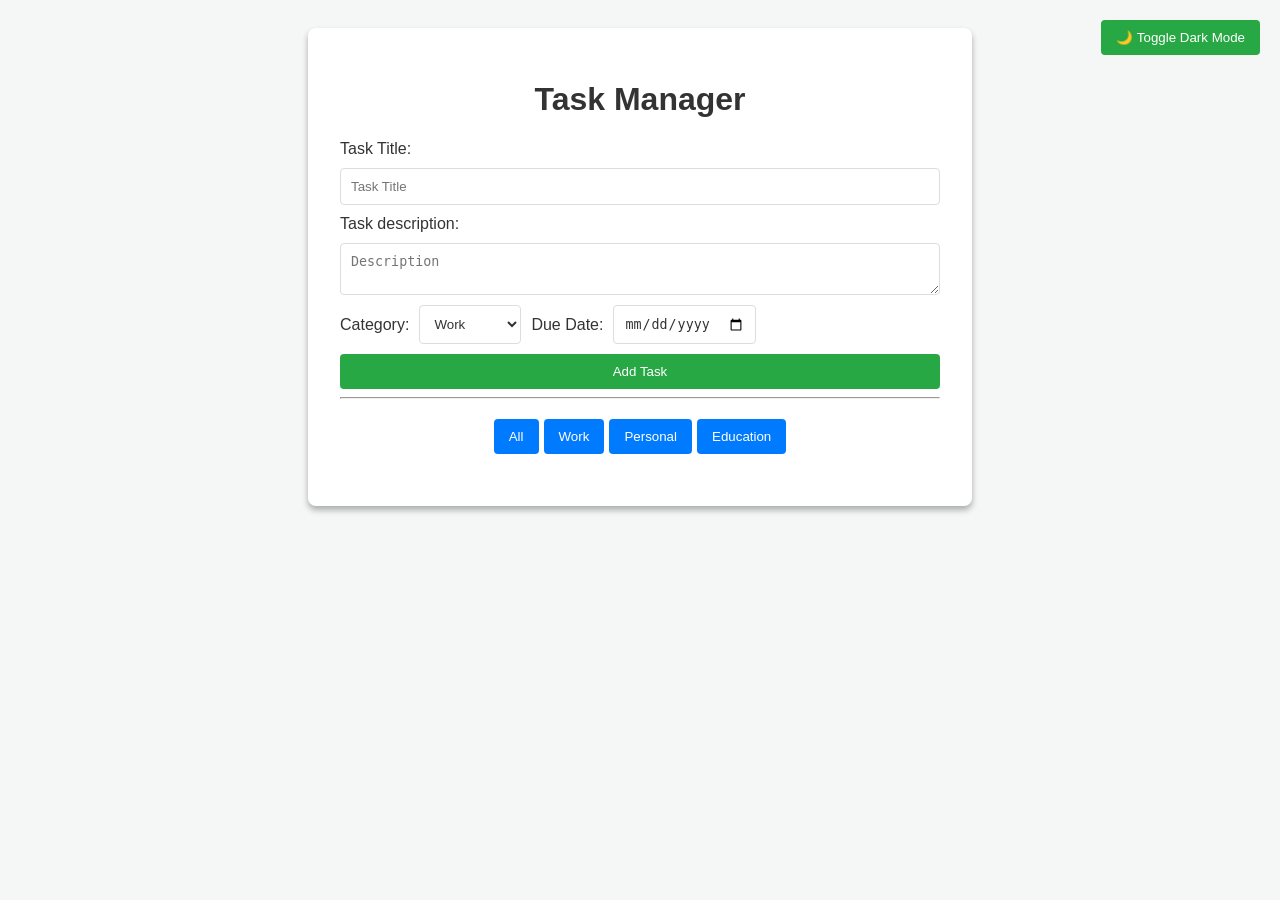
==== public/index.html @ 198c4015 "Remove 'General' option from edit category select Removed 'General' option from category selection." ====
<!DOCTYPE html>
<html lang="en">
<head>
    <meta charset="UTF-8">
    <meta name="viewport" content="width=device-width, initial-scale=1.0">
    <meta name="author" content="Marta Tegegne Mamo">
    <!-- project description to enhance SEO -->
    <meta name="description" content="Designed to help you handle your multiple tasks">
    <title>Project Manager</title>
    <!-- css external link attached here -->
    <link rel="stylesheet" href="./style.css">
</head>
<body>
    <div class="container">
        <!-- header -->
        <h1>Task Manager</h1>
        <!-- form  -->
        <form id="todo-form">
            <input type="hidden" id="task-id">
            <label for="title">Task Title: </label>
            <input type="text" id="title" placeholder="Task Title" required>
            <label for="description">Task description: </label>
            <textarea id="description" placeholder="Description"></textarea>
            <div class="form-row">
                <label for="category">Category:</label>
                <select id="category">
                    <option value="Work">Work</option>
                    <option value="Personal">Personal</option>
                    <option value="Education">Education</option>
                </select>
                <label for="dueDate">Due Date:</label>
                <input type="date" id="dueDate" required>
            </div>
            <button type="submit" id="submit-btn">Add Task</button>
        </form>

        <hr>
<!-- my app filters  -->
        <div class="filters">
            <button onclick="fetchTasks()">All</button>
            <button onclick="fetchTasks('Work')">Work</button>
            <button onclick="fetchTasks('Personal')">Personal</button>
            <button onclick="fetchTasks('Education')">Education</button>
        </div>
<!-- a place holder for the add or updated task in UI  -->
        <div id="task-list">
            </div>
            <!-- darkmode contianer -->
            <div class="theme-switch">
                
    <button id="theme-toggle" >🌙 Toggle Dark Mode</button>
</div>
    </div>
    <!-- the edit button  -->
    <div id="editModal" class="modal-overlay">
    <div class="modal-content">
        <span class="close-modal" onclick="closeModal()">&times;</span>
        <h2>Edit Task</h2>
        <form id="edit-todo-form">
            <input type="hidden" id="edit-task-id">
            <input type="text" id="edit-title" placeholder="Task Title" required>
            <textarea id="edit-description" placeholder="Description"></textarea>
            <select id="edit-category">
                
                <option value="Work">Work</option>
                <option value="Personal">Personal</option>
                <option value="Education">Education</option>
            </select>
            <input type="date" id="edit-dueDate">
            <button type="submit" id="edit-submit-btn">Update Task</button>
        </form>
    </div>
</div>
    <!-- the external js attached here -->
    <script src="./script.js"></script>
</body>
</html>
---- public/style.css ----
body { 
  font-family: 'Segoe UI',Tahoma, Geneva, Verdana, sans-serif; 
   background-color: #f4f7f6;
    display: flex; 
   justify-content: center; padding: 20px; }
.container { 
  background: white; 
  padding: 2rem;
   border-radius: 8px; 
   box-shadow: 0 4px 6px rgba(0,0,0,0.1);
    width: 100%; 
    max-width: 600px; }
h1 { 
  text-align: center; 
  color: #333; }
form {
   display: flex; 
   flex-direction: column;
    gap: 10px; }
input, textarea, select { 
  padding: 10px;
   border: 1px solid #ddd; 
  border-radius: 4px; }
.form-row {
   display: flex; 
   align-items: center;
    gap: 10px; 
    flex-wrap: wrap; }
button { padding: 10px 15px; cursor: pointer; border: none; border-radius: 4px; background: #28a745; color: white; transition: 0.3s; }
button:hover { background: #218838; }
.filters { margin: 20px 0; display: flex; gap: 5px; justify-content: center; }
.filters button { background: #007bff; }
.task-card { border: 1px solid #eee; padding: 15px; margin-top: 10px; border-radius: 5px; position: relative; }
.task-card.completed { background-color: #d4edda; text-decoration: line-through; opacity: 0.7; }
.task-card h3 { margin: 0; color: #007bff; }
.actions { margin-top: 10px; display: flex; gap: 10px; }
.btn-del { background: #dc3545; }
.btn-edit { background: #ffc107; color: black; }

/* Color Variables */
:root {
    --bg-color: #f4f7f6;
    --container-bg: #ffffff;
    --text-color: #333333;
    --border-color: #dddddd;
    --card-bg: #ffffff;
}

/* Dark Mode Variables */
[data-theme="dark"] {
    --bg-color: #1a1a1a;
    --container-bg: #2d2d2d;
    --text-color: #f4f4f4;
    --border-color: #444444;
    --card-bg: #3d3d3d;
}

body { 
    font-family: 'Segoe UI', sans-serif; 
    background-color: var(--bg-color); 
    color: var(--text-color);
    transition: 0.3s; 
    display: flex; 
    justify-content: center; 
    padding: 20px; 
}

.container { 
    background: var(--container-bg); 
    padding: 2rem; 
    border-radius: 8px; 
    box-shadow: 0 4px 6px rgba(0,0,0,0.3); 
    width: 100%; 
    max-width: 600px; 
}

/* Update inputs and cards to use variables */
input, textarea, select { 
    background: var(--container-bg); 
    color: var(--text-color); 
    border: 1px solid var(--border-color); 
    padding: 10px; 
}

.task-card { 
    background: var(--card-bg);
    border: 1px solid var(--border-color); 
    padding: 15px; 
    margin-top: 10px; 
    border-radius: 5px; 
}

/* Theme Toggle Button Style */
.theme-switch {
    position: absolute;
    top: 20px;
    right: 20px;
}

/* Modal Background */
.modal-overlay {
    display: none; /* Hidden by default */
    position: fixed;
    z-index: 1000;
    left: 0;
    top: 0;
    width: 100%;
    height: 100%;
    background-color: rgba(0,0,0,0.6);
    backdrop-filter: blur(3px);
}

/* Modal Box */
.modal-content {
    background-color: var(--bg-color, white); /* Uses your theme variable */
    margin: 10% auto;
    padding: 20px;
    border-radius: 12px;
    width: 90%;
    max-width: 500px;
    position: relative;
    box-shadow: 0 5px 15px rgba(0,0,0,0.3);
}

/* Close Button */
.close-modal {
    position: absolute;
    right: 20px;
    top: 10px;
    font-size: 28px;
    cursor: pointer;
}
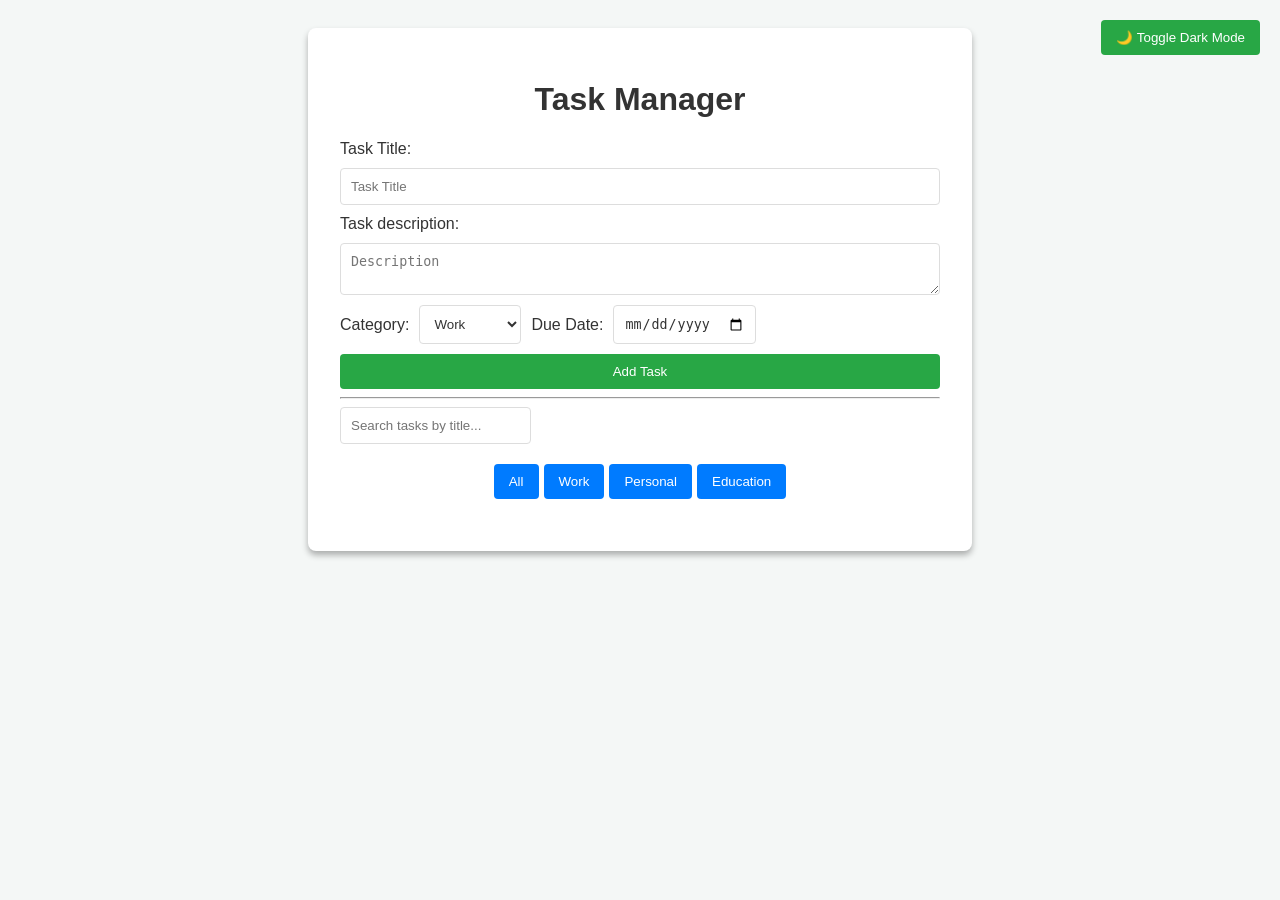
==== commit 2fe54056: "Add search bar to task management interface" ====
--- a/public/index.html
+++ b/public/index.html
@@ -7,6 +7,8 @@
     <!-- project description to enhance SEO -->
     <meta name="description" content="Designed to help you handle your multiple tasks">
     <title>Project Manager</title>
+    <!-- my favicon goes here -->
+   <link rel="icon" type="image/png" href="./ts.png">
     <!-- css external link attached here -->
     <link rel="stylesheet" href="./style.css">
 </head>
@@ -35,13 +37,22 @@
         </form>
 
         <hr>
+        <!-- search bar -->
+<div class="search-bar">
+    <input 
+        type="text" 
+        id="search-input" 
+        placeholder="Search tasks by title..."
+    >
+</div>
+
 <!-- my app filters  -->
-        <div class="filters">
-            <button onclick="fetchTasks()">All</button>
-            <button onclick="fetchTasks('Work')">Work</button>
-            <button onclick="fetchTasks('Personal')">Personal</button>
-            <button onclick="fetchTasks('Education')">Education</button>
-        </div>
+       <div class="filters">
+    <button onclick="fetchTasks('')">All</button> 
+    <button onclick="fetchTasks('Work')">Work</button>
+    <button onclick="fetchTasks('Personal')">Personal</button>
+    <button onclick="fetchTasks('Education')">Education</button>
+</div>
 <!-- a place holder for the add or updated task in UI  -->
         <div id="task-list">
             </div>
--- a/public/style.css
+++ b/public/style.css
@@ -30,6 +30,8 @@
 button:hover { background: #218838; }
 .filters { margin: 20px 0; display: flex; gap: 5px; justify-content: center; }
 .filters button { background: #007bff; }
+.filter button:hover{background:#90EE90
+;}
 .task-card { border: 1px solid #eee; padding: 15px; margin-top: 10px; border-radius: 5px; position: relative; }
 .task-card.completed { background-color: #d4edda; text-decoration: line-through; opacity: 0.7; }
 .task-card h3 { margin: 0; color: #007bff; }
